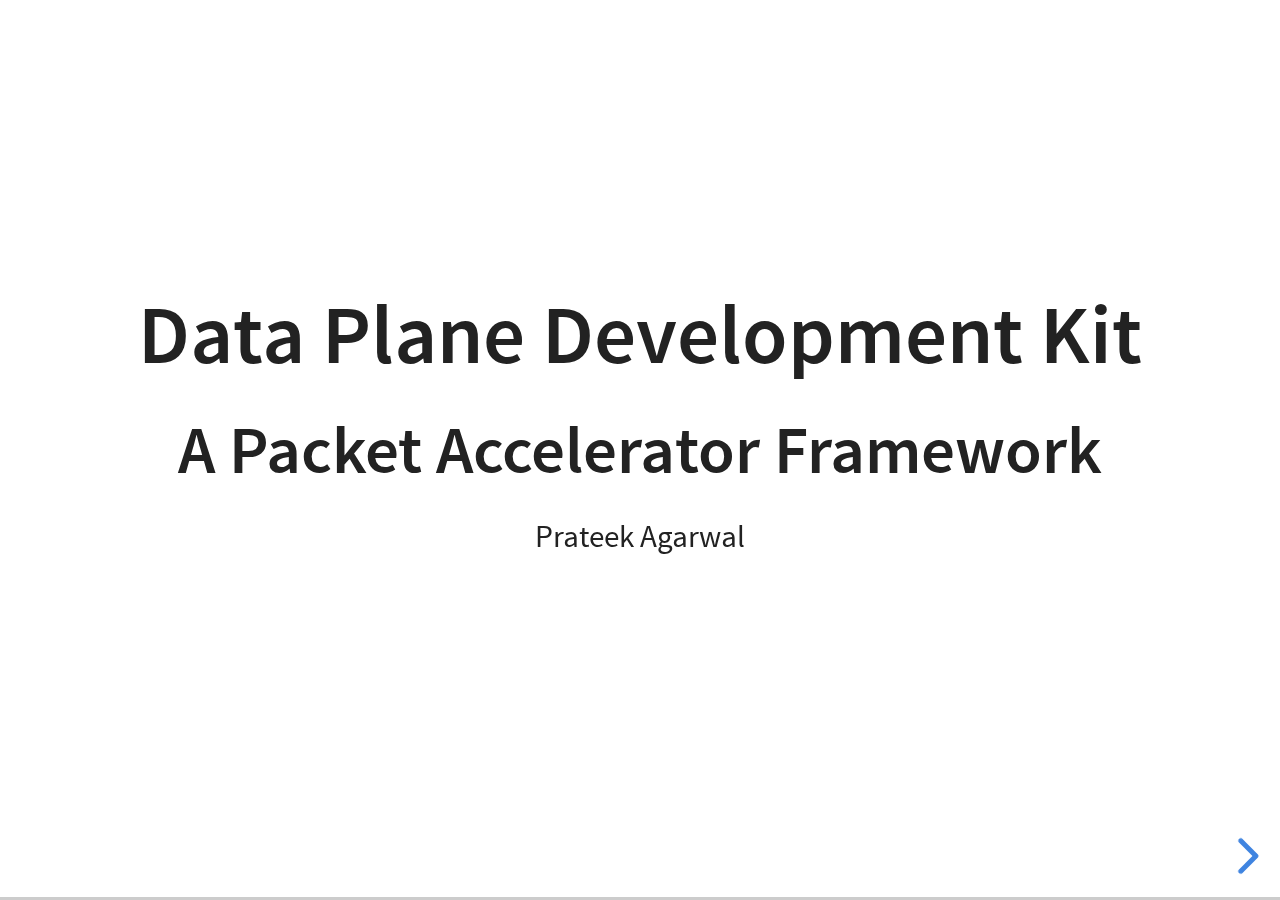
==== seminar_slides.html @ ab1acac9 "Linux stack slides completed. Working on limitations." ====
<!doctype html>
<html>
	<head>
		<meta charset="utf-8">
		<meta name="viewport" content="width=device-width, initial-scale=1.0, maximum-scale=1.0, user-scalable=no">
		<title>DPDK</title>
		<link rel="stylesheet" href="css/reset.css">
		<link rel="stylesheet" href="css/reveal.css">
		<link rel="stylesheet" href="css/theme/white.css">
		<link rel="stylesheet" href="css/anime.css">
		<link rel="stylesheet" href="lib/css/monokai.css">
		<script>
			var link = document.createElement( 'link' );
			link.rel = 'stylesheet';
			link.type = 'text/css';
			link.href = window.location.search.match( /print-pdf/gi ) ? 'css/print/pdf.css' : 'css/print/paper.css';
			document.getElementsByTagName( 'head' )[0].appendChild( link );
		</script>
		<script type="text/javascript" src="https://www.gstatic.com/charts/loader.js"></script>
		<script type="text/javascript">
		google.charts.load('current', {'packages':['corechart']});
	  google.charts.setOnLoadCallback(drawChart);
	  function drawChart() {
		var data = google.visualization.arrayToDataTable([
			['Cost Effective','Performance'],
			[ 0,      1],
			[ 1,      0],
			[ 1,     1],
			[ 1,0.04],
		]);

		var options = {
		title: 'Performance vs. Cost Effectiveness',
		hAxis: {title: 'Cost Effective/Flexiblility', minValue: 0, maxValue: 1},
		vAxis: {title: 'Performance', minValue: 0, maxValue: 1},
		legend: 'none'
		};

		var chart = new google.visualization.ScatterChart(document.getElementById('chart_div'));

		chart.draw(data, options);
	};
	</script>
		<style>
			.reveal h1, .reveal h2, .reveal h3, .reveal h4, .reveal h5 {
						  text-transform: none;
				  }
		</style>
	</head>
	<body>
		<div class="reveal">
			<div class="slides">

				<section>
					<h2>Data Plane Development Kit</h2>
					<h3>A Packet Accelerator Framework</h3>
					<p>
						<small>Prateek Agarwal</small>
					</p>
				</section>
				 <section>Motivation
				<!-- <script src='plugin/anime/anime.js'></script> -->

				</section>



				<section>
					<div class= "figurebox">
							<img class = "images" src="figs/packets.png" style="width:800px;height:500px;border:none">
						</img>
					</div>
				</section>

								<section><h4>Fast Path Operations</h4>
									<div class= "figurebox">
											<img class = "images" src="figs/c1f1.png" style="width:800px;height:500px;border:none">
										</img>
									</div>
								</section>

				<section>
					<h4> Link Rate vs. Processing Speed</h4>
					<div class= "figurebox">
<iframe src="https://giphy.com/embed/l0HlUIl8snxmgscE0" width="600" height="360" frameBorder="0" class="giphy-embed" allowFullScreen></iframe>
					</div>
				</section>
				<section>Linux Network Stack
						<div class= "figurebox">
								<img src="figs/c1f2.png" width= "80%" height = "100%">
							</img>
						</div>
						<aside class="notes">
							<ol>
								<li> color change represents a memory copy.</li>
								<li>header is processed in the kernel. So it is disappearing</li>
								</ol>
						</aside>
				</section>
				<section><h2> Limitations </h2>
					<section> <h2> Interrupt</h2>



					</section>




				</section>



		<section>Alternatives

			<div class= "kerneldemo">

			</div>
			<aside class="notes">
				<!-- 25x: on small packets 64 bytes.
				IB: infiniband and HPC -->
			</aside>
			<script>
				document.getElementById("chart_div").onclick = function() {myFunction()};
				var count = 0;
				function myFunction() {
					count= count+1;

					if(count==1){
						document.getElementById("trad").style.display = "block";

						return;
					}
					if(count==2){
						document.getElementById("sph").style.display = "block";
						return;
					}
					if(count==3){
						document.getElementById("napi").style.display = "block";
						return;
					}
					if(count==4){
						document.getElementById("dpdk").style.display = "block";

						return;
					}
					if(count==5){
						document.getElementById("twofivex").style.display = "block";

						return;
					} else{
						count = 0;
						document.getElementById("twofivex").style.display = "none";
						document.getElementById("dpdk").style.display = "none";
						document.getElementById("napi").style.display = "none";
						document.getElementById("sph").style.display = "none";
						document.getElementById("trad").style.display = "none";

					}

					}
			</script>

		</section>
		<section>Animation for DPDK

		</section>
		<section>Pipeline model Animation
			<p>Limitation:cache bouncing</p>
			<p>Unnecessary communication overhead</p>
		</section>
		<section><h4> PMD driver</h4>
			<p>Support for ixgbe and virtio drivers</p>
			<p>Kernel subsystems: vfio and uio</p>
			<p>One(single) and burst mode available </p>
			<p>Interrupts disabled (Exception: Link status change)</p>
			<p>Hardware offloading feature: checksumming, VLAN insertion,  segmentation, setting of bit in mbuf metadata</p>
		</section>
				<section>
				<h4>DPDK:Core </h4>
				<div id="container">
			  <div id="no1"><a href="">Core Functions</a></div>
			  <div id="line1"></div>
				<div id="line2"></div>
				<div id="line3"></div>
			   <div id="line6"></div>
			   <div id="no2"><a href="#">mempool</a></div>
			   <div id="no3"><a href="#">timer</a></div>
				<div id="memline1"></div>
				<div id="memline2"></div>
				<div id="memline3"></div>
				<div id="memline4"></div>
				<div id="memline5"></div>
				<div id="mbuf"><a href="#">mbuf</a></div>
				<div id="ring"><a href="#">Ring</a></div>
			</div>
			</section>

		<section>mempool: ring
			<div class ="kerneldemo">
				<img src="svgs/ring.svg" style="width:800px;height:500px;border:none">
			</img>
			</div>

		</section>
		<section> mempool: mbuf
			<div class ="kerneldemo">
				<img src="svgs/mbufring.svg" style="width:800px;height:500px;border:none">
			</img>
			</div>

		</section>
		<section>mempool: local cache
			<div class ="kerneldemo">
				<img src="svgs/object_cache.svg" style="width:800px;height:500px;border:none">
			</img>
			</div>
			<aside class="notes">
				cache line bouncing during cache operation.
			</aside>
		</section>
		<section> mbuf
			<div class ="kerneldemo">
				<img src="svgs/mbuf2.svg" style="width:800px;height:500px;border:none">
			</img>
			</div>
			<aside class="notes">
				mbuf metadata header contains next pointer, starting address of payload, offset to account for head room, payload length length
			</aside>
		</section>
		<section> mbuf:multisegment
			<img src="svgs/mbuf3.svg" style="width:800px;height:500px;border:none">
			</img>
		</section>

		<section><h4>Ring</h4>
			Lockless design is the norm in Linux. DPDK has not modified it according to the documentation. I think it is unnecessary to go into its design here.
		</section>
		<section><h4>Timer:Notes</h4>
		<div>
			<ul>
				<li>No kernel for keeping time.</li>
				<li> HPET and TSC</li>
				<li> One shot and periodic software timers</li>

			</ul>
			</div>
			<aside class="notes">
				Hardware timers .HPET and TSC both options available. HPET gives high resolution and high overhead in case of multi core architecture.
		TSC is 64-bit time stamp counter register in x86 architecture which can be read by RTSC instruction. It has low resolution and low overhead.
		Multiple timers are implemented in DPDK using a skip list and timers are fired after their timeout. One shot versus periodic.
			</aside>
		</section>
		<section> Libraries for Application Layer
		<ol>
			<li>Hash Library: Cuckoo Hashing</li>
			<li>Membership Library: Bloom Filters and Hash table based</li>

		</ol></section>
		<section> Cuckoo Hashing:Notes
			<div class="kerneldemo">
				<table class ="table1">
					<tbody>
					<tr><td>   </td></tr>
					<tr><td>  </td></tr>
					<tr><td>  </td></tr>
					<tr><td>  </td></tr>
					</tbody>
				</table>
				<table class ="table2">
					<tbody>
					<tr><td>  </td></tr>
					<tr><td> </td></tr>
					<tr><td>   </td></tr>
					<tr><td>  </td></tr>
					</tbody>
					</table>
				<p style="position:relative;top:-40%;left:-20%;font-size:20px">H1(x)</p>
				<p style="position:relative;top:-50%;left:20%;font-size:20px">H2(x)</p>
				<div id="text1" style="position:relative;top:-600px;left:-20%;font-size:20px;color:black;display:none;">N</div>
				<div  id="Aarr" class= "arrow">
				</div>
				<div id="text2" style="position:relative;top:-700px;left:-20%;font-size:20px;color:black;display:none;">N</div>
				<div  id="Barr" class= "arrow">
				</div>
				<div  id="Carr" class= "arrow">
				</div>
				<div  id="text3" style="position:relative;top:-1560px;left:20%;font-size:20px ;color:blue;display:none;">A</div>
				<div  id="Darr" class= "arrow">
				</div>
				<div  id="text4" style="position:relative;top:-1800px;left:20%;font-size:20px ;color:orange;display:none;">B</div>
			</div>
			<button id="playcuckoo">
				Insert
			</button>
			<script>
				document.getElementById("playcuckoo").onclick = function() {myFunction1()};
				var count = 0;
				function myFunction1() {
					count= count+1;
					if (count == 1){
						document.getElementById("text1").style.display = "block";
						document.getElementById("text1").innerHTML = "A";
						document.getElementById("text1").style.color = "blue";
						document.getElementById("Aarr").style.display = "block";
						return;
					}
					if (count == 2){
						document.getElementById("text2").style.display = "block";
						document.getElementById("text2").innerHTML = "B";
						document.getElementById("text2").style.color = "orange";
						document.getElementById("Barr").style.display = "block";
						return;

					}
					if (count == 3){
						document.getElementById("text1").style.display = "block";
						document.getElementById("text1").innerHTML = "C";
						document.getElementById("text1").style.color = "green";
						document.getElementById("Carr").style.display = "block";
						document.getElementById("text3").style.display = "block";
						return;
					}
					if (count == 4){
						document.getElementById("text2").innerHTML = "D";
						document.getElementById("text2").style.color = "violet";
						document.getElementById("text4").style.display = "block";
						document.getElementById("Darr").style.display = "block";
						return;
					}
					if (count>4){
						count = 0;
						document.getElementById("text1").style.display = "none";
						document.getElementById("text2").style.display = "none";
						document.getElementById("text3").style.display = "none";
						document.getElementById("text4").style.display = "none";
						document.getElementById("Aarr").style.display = "none";
						document.getElementById("Barr").style.display = "none";
						document.getElementById("Carr").style.display = "none";
						document.getElementById("Darr").style.display = "none";
					}

				}
				</script>
				<aside class="notes">
					<ul>
						<li> node:element and edge:connects two possible locations</li>
						<li> Constant time lookup/deletion</li>
						<li>constant amortized cost</li>
						<li>Rehasing in case of failed insertion(element with same edge property)</li>
					</ul>
				</aside>
		</section>
		<section><h4>Cuckoo and DPDK: Failed insertions</h4>
			<ol>
				<li>Rehashing is costly. Possible alternatives: increase table size , use a stash.</li>
				<li>DPDK uses a stash. After certain rounds of eviction, the element is kept in a stash which is a linked list.</li>
				<li>Same animation as on previous slide. Linked list below to show a stash. </li>
			</ol>

		</section>
		<section></section>

		</div>
	</div>
		<script src="js/reveal.js"></script>

		<script>
			// More info about config & dependencies:
			// - https://github.com/hakimel/reveal.js#configuration
			// - https://github.com/hakimel/reveal.js#dependencies
			Reveal.initialize({
				hash: true,
				dependencies: [
					{ src: 'plugin/markdown/marked.js' },
					{ src: 'plugin/zoom-js/zoom.js' },
					{ src: 'plugin/markdown/markdown.js' },
					{ src: 'plugin/highlight/highlight.js' },
					{ src: 'plugin/notes/notes.js', async: true },

				]
			});
		</script>
	</body>
</html>
<html>
  <!-- <head>
    <script type="text/javascript" src="https://www.gstatic.com/charts/loader.js"></script>
    <script type="text/javascript">
      google.charts.load('current', {'packages':['corechart']});
      google.charts.setOnLoadCallback(drawChart);

      function drawChart() {
        var data = google.visualization.arrayToDataTable([
          ['Age', 'Weight'],
          [ 8,      12],
          [ 4,      5.5],
          [ 11,     14],
          [ 4,      5],
          [ 3,      3.5],
          [ 6.5,    7]
        ]);

        var options = {
          title: 'Age vs. Weight comparison',
          hAxis: {title: 'Age', minValue: 0, maxValue: 15},
          vAxis: {title: 'Weight', minValue: 0, maxValue: 15},
          legend: 'none'
        };

        var chart = new google.visualization.ScatterChart(document.getElementById('chart_div'));

        chart.draw(data, options);
      }
    </script>
  </head>
  <body>
    <div id="chart_div" style="width: 900px; height: 500px;"></div>
  </body>
</html> -->
<!-- <div class = "kerneldemo">
	<div class="userspace">
			<span class="application1">A1</span>
			<span class="application1">A2</span>
			<span class="application1">A3</span>
			<p style="position:relative;top:-30px;"> <span class="labels">User</span></p>
	</div>
	<div class="kernelspace">
	<p class = "kk"></p>
	<p><span class="labels">Kernel</span> </p>
	</div>
	<div class = "NIC">NIC</div>
	<div class= "packet">
		<div class="payload"></div>
		<div class="header1"></div>
	</div> -->
	<!-- <script src='plugin/anime/anime.js'></script>
	<script>
		var t1 = anime.timeline({
			easing:'linear',
			loop:true
		});
		t1.add({
			targets:['.payload', '.header1'],
			keyframes: [
		{translateX: 200, duration: 1000, easing:'linear'}
		]
		});
		t1.add({
			targets:'.header1',
			translateY:-50,
			background:'#FF0000',
			easing: 'linear',

		},1000);
		t1.add({
			targets:'.payload',
			translateY:-50,
			background:'#00FF00',
			easing: 'linear',

		},1000);
		t1.add({
			// moving to user
			targets:'.payload',
			translateY:-250,
			// background:'#0000FF',
			easing: 'linear',

		},2000);
		t1.add({
			// moving to user
			targets:'.header1',
			translateY:-250,
			easing: 'linear',
			background:'#ACCDA3',
		},2000);
		t1.add({
			// moving to user

			targets:'.payload',
			translateY:{value:'-=50'},
			background:'#0000FF',
			easing: 'linear',

		});
		t1.add({
			targets:'.payload',
			translateY:{value:'-=50'},
			translateX:{value:'-=25'},
			// background:'#FFFFFF',
			easing: 'linear',

		});

	</script> -->
	<!-- </div> -->
	<!-- <div id="chart_div" style="width: 900px; height: 500px;"></div>
	<div id = "trad">
		Linux
	</div>
	<div id = "sph">
		Special Purpose Hardware(IB)
	</div>

	<div id="napi">
		NAPI(Polling)
	</div>
	<div id="dpdk">
		DPDK
	</div>
	<div id="twofivex">
		25X faster
	</div> -->
<!-- <p><a href="https://giphy.com/gifs/cute-run-cutest-gif-ever-l0HlUIl8snxmgscE0"> -->
---- css/theme/white.css ----
/**
 * White theme for reveal.js. This is the opposite of the 'black' theme.
 *
 * By Hakim El Hattab, http://hakim.se
 */
@import url(../../lib/font/source-sans-pro/source-sans-pro.css);
section.has-dark-background, section.has-dark-background h1, section.has-dark-background h2, section.has-dark-background h3, section.has-dark-background h4, section.has-dark-background h5, section.has-dark-background h6 {
  color: #fff; }

/*********************************************
 * GLOBAL STYLES
 *********************************************/
body {
  background: #fff;
  background-color: #fff; }

.reveal {
  font-family: "Source Sans Pro", Helvetica, sans-serif;
  font-size: 42px;
  font-weight: normal;
  color: #222; }

::selection {
  color: #fff;
  background: #98bdef;
  text-shadow: none; }

::-moz-selection {
  color: #fff;
  background: #98bdef;
  text-shadow: none; }

.reveal .slides section,
.reveal .slides section > section {
  line-height: 1.3;
  font-weight: inherit; }

/*********************************************
 * HEADERS
 *********************************************/
.reveal h1,
.reveal h2,
.reveal h3,
.reveal h4,
.reveal h5,
.reveal h6 {
  margin: 0 0 20px 0;
  color: #222;
  font-family: "Source Sans Pro", Helvetica, sans-serif;
  font-weight: 600;
  line-height: 1.2;
  letter-spacing: normal;
  text-transform: uppercase;
  text-shadow: none;
  word-wrap: break-word; }

.reveal h1 {
  font-size: 2.5em; }

.reveal h2 {
  font-size: 1.6em; }

.reveal h3 {
  font-size: 1.3em; }

.reveal h4 {
  font-size: 1em; }

.reveal h1 {
  text-shadow: none; }

/*********************************************
 * OTHER
 *********************************************/
.reveal p {
  margin: 20px 0;
  line-height: 1.3; }

/* Ensure certain elements are never larger than the slide itself */
.reveal img,
.reveal video,
.reveal iframe {
  max-width: 95%;
  max-height: 95%; }

.reveal strong,
.reveal b {
  font-weight: bold; }

.reveal em {
  font-style: italic; }

.reveal ol,
.reveal dl,
.reveal ul {
  display: inline-block;
  text-align: left;
  margin: 0 0 0 1em; }

.reveal ol {
  list-style-type: decimal; }

.reveal ul {
  list-style-type: disc; }

.reveal ul ul {
  list-style-type: square; }

.reveal ul ul ul {
  list-style-type: circle; }

.reveal ul ul,
.reveal ul ol,
.reveal ol ol,
.reveal ol ul {
  display: block;
  margin-left: 40px; }

.reveal dt {
  font-weight: bold; }

.reveal dd {
  margin-left: 40px; }

.reveal blockquote {
  display: block;
  position: relative;
  width: 70%;
  margin: 20px auto;
  padding: 5px;
  font-style: italic;
  background: rgba(255, 255, 255, 0.05);
  box-shadow: 0px 0px 2px rgba(0, 0, 0, 0.2); }

.reveal blockquote p:first-child,
.reveal blockquote p:last-child {
  display: inline-block; }

.reveal q {
  font-style: italic; }

.reveal pre {
  display: block;
  position: relative;
  width: 90%;
  margin: 20px auto;
  text-align: left;
  font-size: 0.55em;
  font-family: monospace;
  line-height: 1.2em;
  word-wrap: break-word;
  box-shadow: 0px 5px 15px rgba(0, 0, 0, 0.15); }

.reveal code {
  font-family: monospace;
  text-transform: none; }

.reveal pre code {
  display: block;
  padding: 5px;
  overflow: auto;
  max-height: 400px;
  word-wrap: normal; }

.reveal table {
  margin: auto;
  border-collapse: collapse;
  border-spacing: 0; }

.reveal table th {
  font-weight: bold; }

.reveal table th,
.reveal table td {
  text-align: left;
  padding: 0.2em 0.5em 0.2em 0.5em;
  border-bottom: 1px solid; }

.reveal table th[align="center"],
.reveal table td[align="center"] {
  text-align: center; }

.reveal table th[align="right"],
.reveal table td[align="right"] {
  text-align: right; }

.reveal table tbody tr:last-child th,
.reveal table tbody tr:last-child td {
  border-bottom: none; }

.reveal sup {
  vertical-align: super;
  font-size: smaller; }

.reveal sub {
  vertical-align: sub;
  font-size: smaller; }

.reveal small {
  display: inline-block;
  font-size: 0.6em;
  line-height: 1.2em;
  vertical-align: top; }

.reveal small * {
  vertical-align: top; }

/*********************************************
 * LINKS
 *********************************************/
.reveal a {
  color: #2a76dd;
  text-decoration: none;
  -webkit-transition: color .15s ease;
  -moz-transition: color .15s ease;
  transition: color .15s ease; }

.reveal a:hover {
  color: #6ca0e8;
  text-shadow: none;
  border: none; }

.reveal .roll span:after {
  color: #fff;
  background: #1a53a1; }

/*********************************************
 * IMAGES
 *********************************************/
.reveal section img {
  margin: 15px 0px;
  background: rgba(255, 255, 255, 0.12);
  border: 4px solid #222;
  box-shadow: 0 0 10px rgba(0, 0, 0, 0.15); }

.reveal section img.plain {
  border: 0;
  box-shadow: none; }

.reveal a img {
  -webkit-transition: all .15s linear;
  -moz-transition: all .15s linear;
  transition: all .15s linear; }

.reveal a:hover img {
  background: rgba(255, 255, 255, 0.2);
  border-color: #2a76dd;
  box-shadow: 0 0 20px rgba(0, 0, 0, 0.55); }

/*********************************************
 * NAVIGATION CONTROLS
 *********************************************/
.reveal .controls {
  color: #2a76dd; }

/*********************************************
 * PROGRESS BAR
 *********************************************/
.reveal .progress {
  background: rgba(0, 0, 0, 0.2);
  color: #2a76dd; }

.reveal .progress span {
  -webkit-transition: width 800ms cubic-bezier(0.26, 0.86, 0.44, 0.985);
  -moz-transition: width 800ms cubic-bezier(0.26, 0.86, 0.44, 0.985);
  transition: width 800ms cubic-bezier(0.26, 0.86, 0.44, 0.985); }

/*********************************************
 * PRINT BACKGROUND
 *********************************************/
@media print {
  .backgrounds {
    background-color: #fff; } }
---- css/anime.css ----
/* .square,
.circle {
  pointer-events: none;
  position: relative;
  width: 28px;
  height: 28px;
  margin: 1px;
  background-color: currentColor;
  font-size: 14px;
} */
.images{
        max-width: 100%;
        max-height: 100%;
        display: block; /* remove extra space below image */
    }
.figurebox{
  width : 900px;
  height: 512px;
  z-index:-1;
  /* border-radius: 10%; */
  /* background-color:#252525; */
/* font-size: 20px; */
}
.kerneldemo{
  width : 900px;
  height: 512px;
  z-index:-1;
  /* border-radius: 10%; */
  /* background-color:#252525; */
/* font-size: 20px; */
}
.userspace{
  top:50px;
  position: relative;
  left:300px;
  z-index:-1;
  width: 250px;
  height: 140px;
  border-radius: 10%;

  background-color: #E1C086;
  /* font-size: 20px; */
}
.kernelspace{
  position: relative;
   left:300px;
  top:0px;
  width: 250px;
  height:250px;
  border-radius: 10%;

  background-color:#ACCDA3;
  /* text-align:right; */
  z-index: -1;
}
.application1{
  position: relative;
  border-radius: 10%;

  /* display:inline-block; */
  height: 40px;
  width: 20%;
  top: -10px;
  /* border-radius: 50%; */
  background-color:#C65a61;
  display:inline-block;
  /* text: A; */
  font-size: 20px;
  text-align: center;
  /* padding: */
  /* z-index: 1; */
}
.labels{
  font-size: 20px;
  /* text-align:right; */
}
.kk{
  height: 150px;
}
.NIC{
  position:relative;
  font-size:20px;
  padding-top:20px;
  background-color:#CFBFCA;
  left:380px;
  width:10%;
  height:10%;
  border-radius: 10%;
}
 .packet{
  position: relative;
  bottom: 10%;
  left:20%;
  width: 10%;
  height: 8%;
  background-color: white;
  /* opacity: 0.1; */
  /* color:white; */
  z-index : 10;

}
.payload{
  position: relative;
  background-color: #62659f;
  width: 60%;
  height: 100%;
  /* opacity: 0.1; */
  /* color:white; */
  z-index : 10;

}
.header1{
  position:relative;
  top:-100%;
  height: 100%;
  left:60%;
  width:40%;
  background-color:#50101A;
  z-index : 10;

}


/* img{
  left: 100px;
 width: 50px;
 height:50 px;
 border:none;
/* border-color: white; */
object-fit: cover;
} */

#trad{
  display:none;
  position:relative;
  top:-15%;
  left:33%;
  z-index : 100;
font-size: 20px;
color:red;
}
#sph{
  display:none;
  position:relative;
  top:-82%;
  left:-30%;
  z-index : 100;
font-size: 20px;
color:red;
}

#napi{
  display:none;
  position:relative;
  top:-38%;
  left:33%;
  z-index : 100;
  font-size: 20px;
  color:red;
}
#dpdk{
  display:none;
  position:relative;
  top:-460px;
  left:33%;
  z-index : 100;
font-size: 20px;
color:red;
}
#twofivex{

  display:none;
  position:relative;
  top:-70%;
  transform:rotate(-90deg);
  left:33%;
  z-index : 100;
font-size: 24px;
color:red;
}
.table1   {
position:relative;
/* padding-top: 30%; */
table-layout:auto;
font-size:20px;
text-align:right;
top:100px;
left:-20%;
height:60%;
  width:15%;
  border: 1px solid #657b83;
}
/* tr td{
  position:relative;
  width:100%;
  text-align: right;
} */
.table2  {
  position:relative;
  /* padding-top: 30%; */
  table-layout: auto;
  font-size: 20px;
  top:-40%;
  left:20%;
  height:60%;
    width:15%;
    border: 1px solid #657b83;
  }
  .arrow{
      position:relative;
      width: 2px;
    background-color: black;
    /* top:200px; */
       }
  #Carr{
    left:450px;
    height:320px;
    top: -1300px;
    z-index:100;
    display:none;
    transform:rotate(-58deg);
    /* display: none; */

    background-color:green;
  }
  #Aarr{
    display: none;

    left:450px;
    height:300px;
    top:-740px;
    z-index:100;
    transform:rotate(-90deg);
    background-color:blue;
  }
  #Barr{
    display: none;

    left:450px;
    height:300px;
    top: -900px;
    transform:rotate(70deg);
    background-color:orange;
}
  #Darr{
    display: none;

    left:450px;
    height:340px;
    top: -1660px;
    transform:rotate(43deg);
    background-color: violet;
  }
  #playcuckoo{

    position:relative;
    background-color: lightgray;
    width:15%;
    height:15%;
    top:-50px;
    left:-10px;
    font-size: 24px;
    color: grey;
    /* z-index:1000; */
  }
  h1 {
    width:580px;
    font-family:verdana,arial,helvetica,sans-serif;
    font-size:18px;
    text-align:center;
    margin:40px auto;
 }
#container {
    width:580px;
    font-family:verdana,arial,helvetica,sans-serif;
    font-size:11px;
    text-align:center;
    margin:auto;
 }
#container a {
    display:block;
    color:#000;
    font-size: 20px;
    text-decoration:none;
    background-color:#f6f6ff;
 }
#container a:hover {
    color:#900;
    background-color:#f6f6ff;
 }
#no1 {
    width:190px;
    line-height:80px;
    border:1px solid #000;
    margin:auto;
 }
#no1 a {
    height:80px;
 }
#line1 {
    font-size:0;
    width:1px;
    height:20px;
    color:#fff;
    background-color:#000;
    margin:auto;
 }
#line2 {
    font-size:0;
    width:420px;
    height:1px;
    color:#fff;
    background-color:#000;
    margin:auto;
 }
#line3 {
    font-size:0;
    display:inline;
    width:1px;
    height:20px;
    color:#fff;
    background-color:#000;
    margin-left:78px;
    float:left;
 }
#line6 {
  position:relative;
  left:280px;
  font-size:0;
    display:block;
    width:1px;
    height:20px;
    color:#fff;
    background-color:#000;
    margin-left:140px;
    float:left;
 }
#no2 {
    display:block;
    border:1px solid #000;
    clear:both;
    margin-left:35px;
    float:left;
 }
#no2 a  {
    width:84px;
    height:50px;
    padding-top:12px;
 }
#no3 {
  position:relative;
    display:block;
    border:1px solid #000;
    left: 260px;
    margin-left:58px;
    float:left;
 }
#no3 a,#no5 a,#no6 a,#no7 a,#no9 a {
    width:84px;
    height:50px;
    padding-top:12px;
 }
#no4 {
    display:inline;
    border:1px solid #000;
    margin-left:53px;
    float:left;
 }
#no5 {
    display:inline;
    border:1px solid #000;
    margin-left:55px;
    float:left;
 }
#line7,#line13 {
    font-size:0;
    display:inline;
    width:1px;
    height:38px;
    color:#fff;
    background-color:#000;
    margin-left:219px;
    float:left;
 }
#line8,#line14 {
    font-size:0;
    display:inline;
    width:1px;
    height:38px;
    color:#fff;
    background-color:#000;
    margin-left:281px;
    float:left;
 }
#no6,#no8 {
    display:inline;
    border:1px solid #000;
    margin-left:107px;
    float:left;
 }
#line9,#line11,#line15,#line17 {
    font-size:0;
    display:inline;
    width:26px;
    height:1px;
    color:#fff;
    background-color:#000;
    margin-top:29px;
    float:left;
 }
#line10,#line12,#line16,#line18 {
    font-size:0;
    display:inline;
    width:1px;
    height:60px;
    color:#fff;
    background-color:#000;
    float:left;
 }
#line16,#line18 {
    height:30px;
 }
#no7,#no9 {
    display:inline;
    border:1px solid #000;
    margin-left:169px;
    float:left;
 }
.clear {
    clear:both;
 }
 #memline1 {
 position:relative;
  left:-320px;
  top:60px;
  font-size:0;
    display:block;
    width:1px;
    height:20px;
    color:#fff;
    background-color:#000;
    margin-left:140px;
    float:left;
 }
 #memline2{
  position:relative;
   left:-420px;
   top:60px;
   font-size:0;
     display:block;
     width:100px;
     height:1px;
     color:#fff;
     background-color:#000;
     margin-left:140px;
     float:left;
  }
  #memline3 {
    position:relative;
     left:-320px;
     top:59px;
     font-size:0;
       display:block;
       width:100px;
       height:1px;
       color:#fff;
       background-color:#000;
       margin-left:140px;
       float:left;
       /* z-index:1000; */
    }
    #memline4 {
      position:relative;
       left:-420px;
       top:58px;
       font-size:0;
         display:block;
         width:1px;
         height:20px;
         color:#fff;
         background-color:#000;
         margin-left:140px;
         float:left;
         /* z-index:1000; */
      }
      #memline5 {
        position:relative;
         left:-362px;
         top:58px;
         font-size:0;
           display:block;
           width:1px;
           height:20px;
           color:#fff;
           background-color:#000;
           margin-left:140px;
           float:left;
           /* z-index:1000; */
        }
        #mbuf {
          position:relative;
          display:block;
          border:1px solid #000;
          clear:both;
          left:-60px;
          top:38px;
          /* margin-left:35px; */
          float:left;
       }
      #mbuf a  {
          width:84px;
          height:50px;
          padding-top:12px;
       }
       #ring {
        position:relative;
        display:block;
        border:1px solid #000;
        clear:both;
        left:140px;
        top:-30px;
        /* margin-left:35px; */
        float:left;
      }
      #ring a{
          width:84px;
          height:50px;
          padding-top:12px;
      }
---- lib/css/monokai.css ----
/*
Monokai style - ported by Luigi Maselli - http://grigio.org
*/

.hljs {
  display: block;
  overflow-x: auto;
  padding: 0.5em;
  background: #272822;
  color: #ddd;
}

.hljs-tag,
.hljs-keyword,
.hljs-selector-tag,
.hljs-literal,
.hljs-strong,
.hljs-name {
  color: #f92672;
}

.hljs-code {
  color: #66d9ef;
}

.hljs-class .hljs-title {
  color: white;
}

.hljs-attribute,
.hljs-symbol,
.hljs-regexp,
.hljs-link {
  color: #bf79db;
}

.hljs-string,
.hljs-bullet,
.hljs-subst,
.hljs-title,
.hljs-section,
.hljs-emphasis,
.hljs-type,
.hljs-built_in,
.hljs-builtin-name,
.hljs-selector-attr,
.hljs-selector-pseudo,
.hljs-addition,
.hljs-variable,
.hljs-template-tag,
.hljs-template-variable {
  color: #a6e22e;
}

.hljs-comment,
.hljs-quote,
.hljs-deletion,
.hljs-meta {
  color: #75715e;
}

.hljs-keyword,
.hljs-selector-tag,
.hljs-literal,
.hljs-doctag,
.hljs-title,
.hljs-section,
.hljs-type,
.hljs-selector-id {
  font-weight: bold;
}
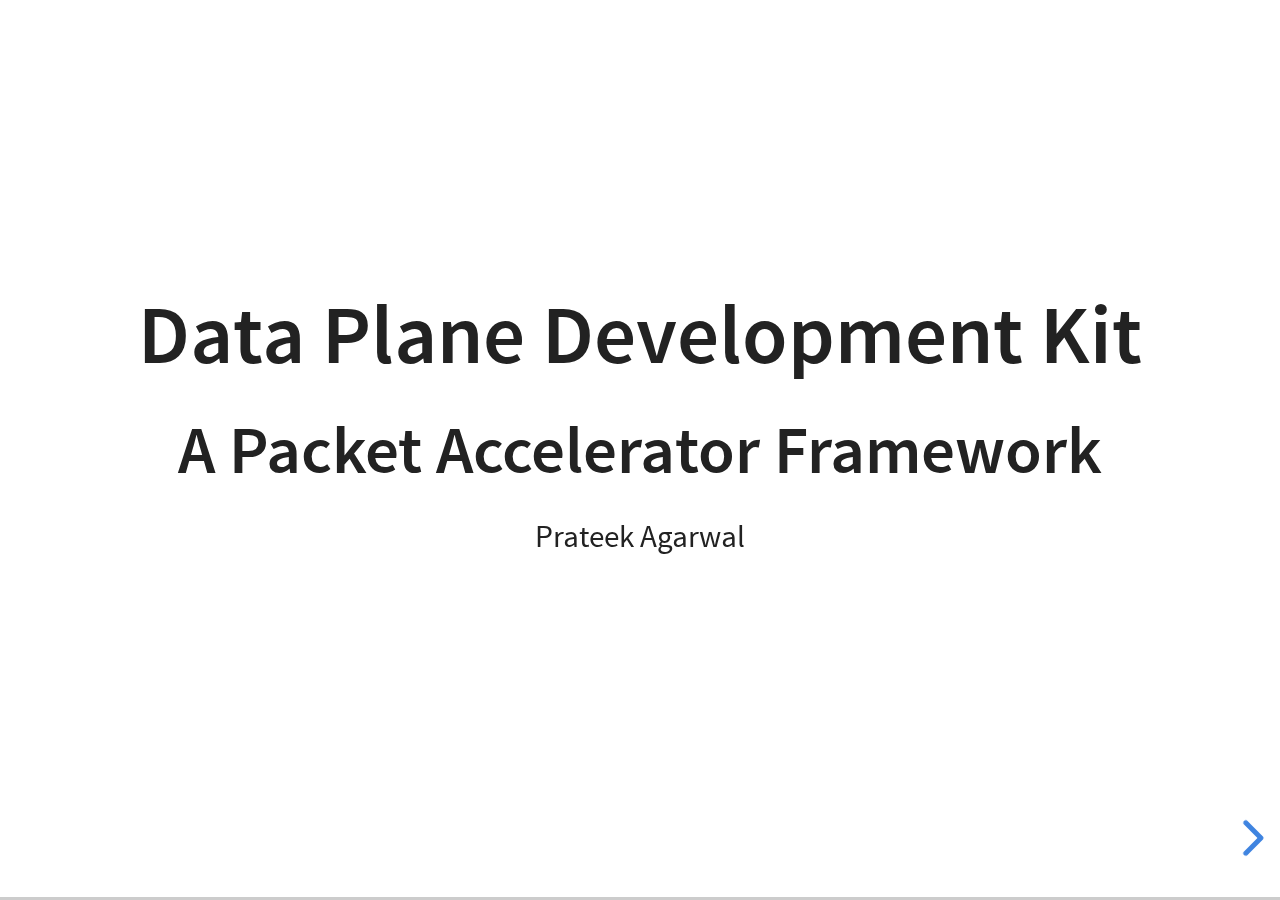
==== commit b471b0ad: "start again" ====
--- a/seminar_slides.html
+++ b/seminar_slides.html
@@ -16,31 +16,7 @@
 			link.href = window.location.search.match( /print-pdf/gi ) ? 'css/print/pdf.css' : 'css/print/paper.css';
 			document.getElementsByTagName( 'head' )[0].appendChild( link );
 		</script>
-		<script type="text/javascript" src="https://www.gstatic.com/charts/loader.js"></script>
-		<script type="text/javascript">
-		google.charts.load('current', {'packages':['corechart']});
-	  google.charts.setOnLoadCallback(drawChart);
-	  function drawChart() {
-		var data = google.visualization.arrayToDataTable([
-			['Cost Effective','Performance'],
-			[ 0,      1],
-			[ 1,      0],
-			[ 1,     1],
-			[ 1,0.04],
-		]);
-
-		var options = {
-		title: 'Performance vs. Cost Effectiveness',
-		hAxis: {title: 'Cost Effective/Flexiblility', minValue: 0, maxValue: 1},
-		vAxis: {title: 'Performance', minValue: 0, maxValue: 1},
-		legend: 'none'
-		};
-
-		var chart = new google.visualization.ScatterChart(document.getElementById('chart_div'));
-
-		chart.draw(data, options);
-	};
-	</script>
+
 		<style>
 			.reveal h1, .reveal h2, .reveal h3, .reveal h4, .reveal h5 {
 						  text-transform: none;
@@ -87,7 +63,7 @@
 				</section>
 				<section>Linux Network Stack
 						<div class= "figurebox">
-								<img src="figs/c1f2.png" width= "80%" height = "100%">
+								<img src="figs/c1f2.png" width= "80%" height = "100%" style="border:2px">
 							</img>
 						</div>
 						<aside class="notes">
@@ -97,74 +73,140 @@
 								</ol>
 						</aside>
 				</section>
-				<section><h2> Limitations </h2>
-					<section> <h2> Interrupt</h2>
-
-
-
+				<!-- vertical slides -->
+				<section>
+					<section> <h2> Limitations</h2>	</section>
+
+					<section> <h4> Interrupt on Rx and Tx of Every Packet</h4>
+
+						<h7>Limited Useful Work </h7>
+
+						<div width= "900px" height = "500px">
+							<img src="figs/WhatsApp.svg" width= "15%" height = "15%" style="border:2px">
+							</img>
+						</div>
 					</section>
-
-
-
-
-				</section>
-
-
-
-		<section>Alternatives
-
-			<div class= "kerneldemo">
-
-			</div>
-			<aside class="notes">
-				<!-- 25x: on small packets 64 bytes.
-				IB: infiniband and HPC -->
-			</aside>
-			<script>
-				document.getElementById("chart_div").onclick = function() {myFunction()};
-				var count = 0;
-				function myFunction() {
-					count= count+1;
-
-					if(count==1){
-						document.getElementById("trad").style.display = "block";
-
-						return;
-					}
-					if(count==2){
-						document.getElementById("sph").style.display = "block";
-						return;
-					}
-					if(count==3){
-						document.getElementById("napi").style.display = "block";
-						return;
-					}
-					if(count==4){
-						document.getElementById("dpdk").style.display = "block";
-
-						return;
-					}
-					if(count==5){
-						document.getElementById("twofivex").style.display = "block";
-
-						return;
-					} else{
-						count = 0;
-						document.getElementById("twofivex").style.display = "none";
-						document.getElementById("dpdk").style.display = "none";
-						document.getElementById("napi").style.display = "none";
-						document.getElementById("sph").style.display = "none";
-						document.getElementById("trad").style.display = "none";
-
-					}
-
-					}
-			</script>
-
-		</section>
-		<section>Animation for DPDK
-
-		</section>
+					<section> <h4>Extra Copy</h4>
+						<h7> Payload processed in User Space</h7>
+					<div class= "figurebox">
+							<img src="figs/slides_mmc.png" width= "60%" height = "60%" style="border:none" >
+						</img></div>
+</section>
+					<section> <h2> Kernel Buffers (Sk_buff) </h2>
+						<ul>
+							<li> Allocation/Freeing of structure</li>
+							<li>General-purpose Solution.(Ipv4 or IPv6)</li>
+						</ul>
+						<div style="position:relative;width:500px; height: 250px; left:200px">
+								<img src="figs/c1f3.png" width= "100%" height = "100%" style="border:none">
+							</img>
+
+					</section>
+				</section>
+				<section> <h4> Alternatives</h4>
+					<div class="figurebox">
+							<img src="figs/mot1py1.png" width= "70%" height = "90%" style="border:none">
+						</img>
+					</div>
+				</section>
+
+
+				<section>  Data Plane Development Kit
+
+				</section>
+				<section>
+					<section>Main Features</section>
+					<section><h2>Polling</h2>
+							<h4>Processed in Bulk - Amortization of overhead</h4>
+							<div width= "900px" height = "500px">
+								<img src="figs/gmail.png" width= "15%" height = "15%"  style="border:2px">
+								</img>
+							</div>
+					</section>
+					<section><h2>Zero-Copy</h2>
+							<h4>Directly to User-space</h4>
+							<div class= "figurebox">
+									<img src="figs/slide_zc.png" width= "60%" height = "60%" style="border:none" >
+								</img></div>
+					</section>
+					<section> <h2>Flexible Processing </h2>
+							<h4>E.g. Customized software in IPv6 router.</h4>
+					</section>
+				</section>
+				<section>
+		<section><section><h4>Run-To-Completion vs. Pipeline</h4></section>
+			<div class="figurebox">
+					<img src="figs/slide_moe.png" width= "100%" height = "70%" style="border:none">
+				</img>
+			</div>
+		</section>
+
+
+</section>
+<section>
+<section>Poll Mode Drivers
+	<div class= "figurebox">
+			<img src="figs/c3f1.png" width= "80%" height = "100%" style="border:2px">
+		</img>
+	</div>
+</section>
+<section><h4>Network Drivers and Devices</h4>
+	<div class="figurebox">
+			<img src="figs/devicedriver1.png" width= "60%" height = "80%" style="border:none">
+		</img>
+	</div>
+</section>
+
+<!-- <section><h4>Packet Transfer </h4>
+	<div width="900" height = "256px" >
+			<img src="figs/c3f2.png" width= "60%" height = "80%" style="border:none">
+		</img>
+	</div>
+</section> -->
+
+<section><h4>Available PMDs</h4>
+<ol>
+	<li>igb_uio- maps device registers in <i>sysfs</i> file system.</li>
+	<li>vfio - IOMMU support (use GVA directly) </li>
+	<li> Software PMDs (interact with packet capture library) </li>
+
+</ol>
+</section>
+<section><h4>Control APIs</h4>
+	<div class="figurebox">
+			<img src="figs/c3f5.png" width= "60%" height = "100%" style="border:none">
+		</img>
+	</div>
+</section>
+<section><h4>Configuration and Statistics APIs</h4>
+	<ul>
+<li>Offloading Calculations - CRC, Checksums etc. in Hardware</li>
+<li>Directing Traffic - Drop or Divert, Tunneling</li>
+<!-- <li></li> -->
+<li>Stat APIs - Traffic Volume, Drop Rates etc.</li>
+	</ul>
+</section>
+
+</section>
+		<section><h4>DPDK: Core</h4>
+			<div class="figurebox">
+					<img src="figs/c2f1.png" width= "70%" height = "90%" style="border:none">
+				</img>
+			</div>
+		</section>
+<!-- application libraries descripton here  -->
+
+
+
+		<section><h4>DPDK: Application</h4>
+			<div class="figurebox">
+					<img src="figs/c2f1.png" width= "70%" height = "90%" style="border:none">
+				</img>
+			</div>
+		</section>
+
+
+
 		<section>Pipeline model Animation
 			<p>Limitation:cache bouncing</p>
 			<p>Unnecessary communication overhead</p>
